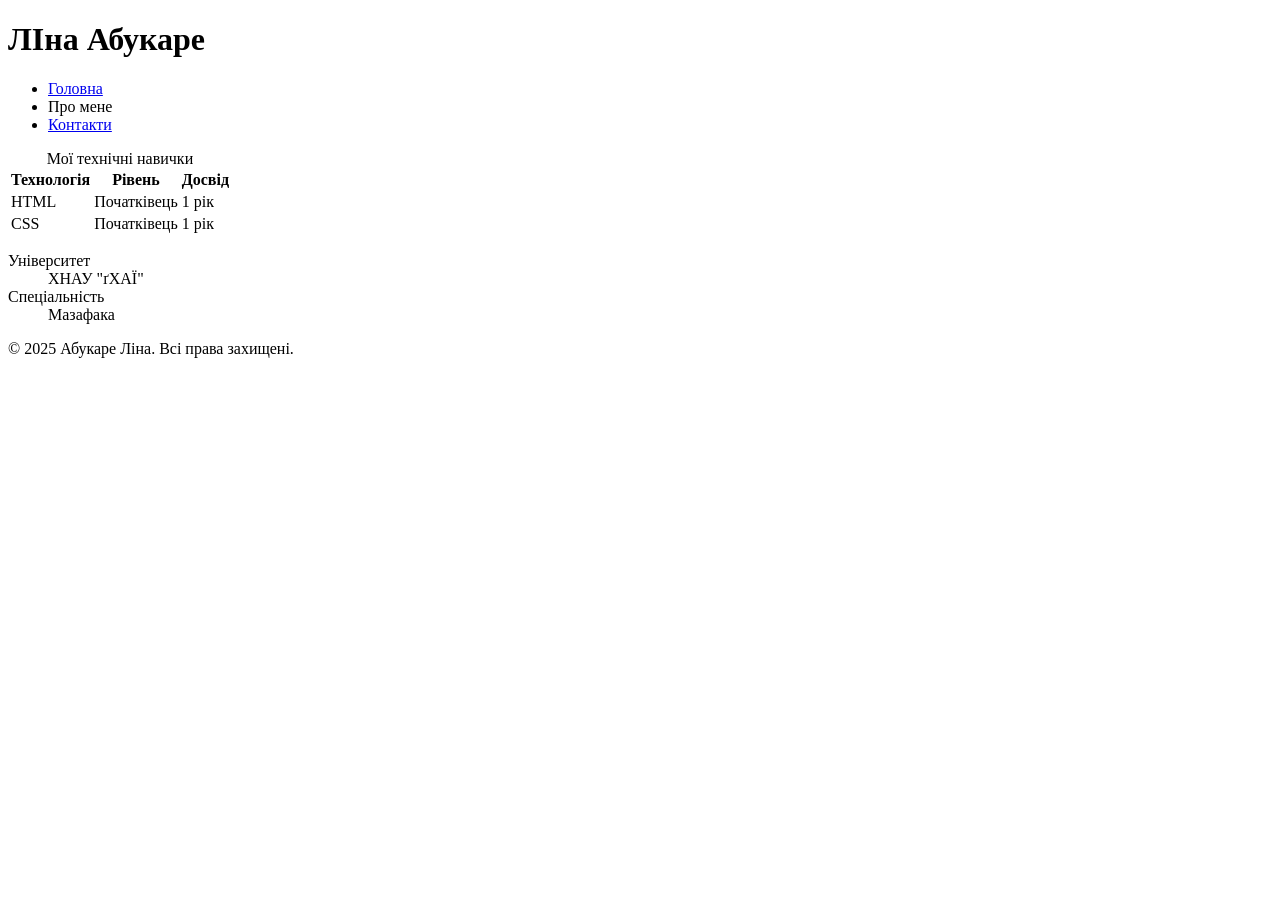
==== about.html @ da82b012 "feat: update about.html" ====
<!DOCTYPE html>
<html lang="uk">
<head>
  <meta charset="UTF-8">
  <meta name="viewport" content="width=device-width, initial-scale=1.0">
  <meta name="description" content="Моє портфоліо">
  <meta name="author" content="Ліна Абукаре">
  <title>Про мене — Портфоліо</title>
</head>
<body>

  <header>
    <h1>ЛІна Абукаре</h1>
    <nav>
      <ul>
        <li><a href="index.html">Головна</a></li>
        <li>Про мене</li>
        <li><a href="contacts.html">Контакти</a></li>
      </ul>
    </nav>
  </header>

  <main>
    <section>
      <table>
  <caption>Мої технічні навички</caption>
  <thead>
    <tr>
      <th>Технологія</th>
      <th>Рівень</th>
      <th>Досвід</th>
    </tr>
  </thead>
  <tbody>
    <tr>
      <td>HTML</td>
      <td>Початківець</td>
      <td>1 рік</td>
    </tr>
    <tr>
      <td>CSS</td>
      <td>Початківець</td>
      <td>1 рік</td>
    </tr>
  </tbody>
</table>
<dl>
  <dt>Університет</dt>
  <dd>ХНАУ "ґХАЇ"</dd>
  <dt>Спеціальність</dt>
  <dd>Мазафака</dd>
</dl>
  </main>

  <footer>
    <p>&copy; 2025 Абукаре Ліна. Всі права захищені.</p>
  </footer>

</body>
</html>
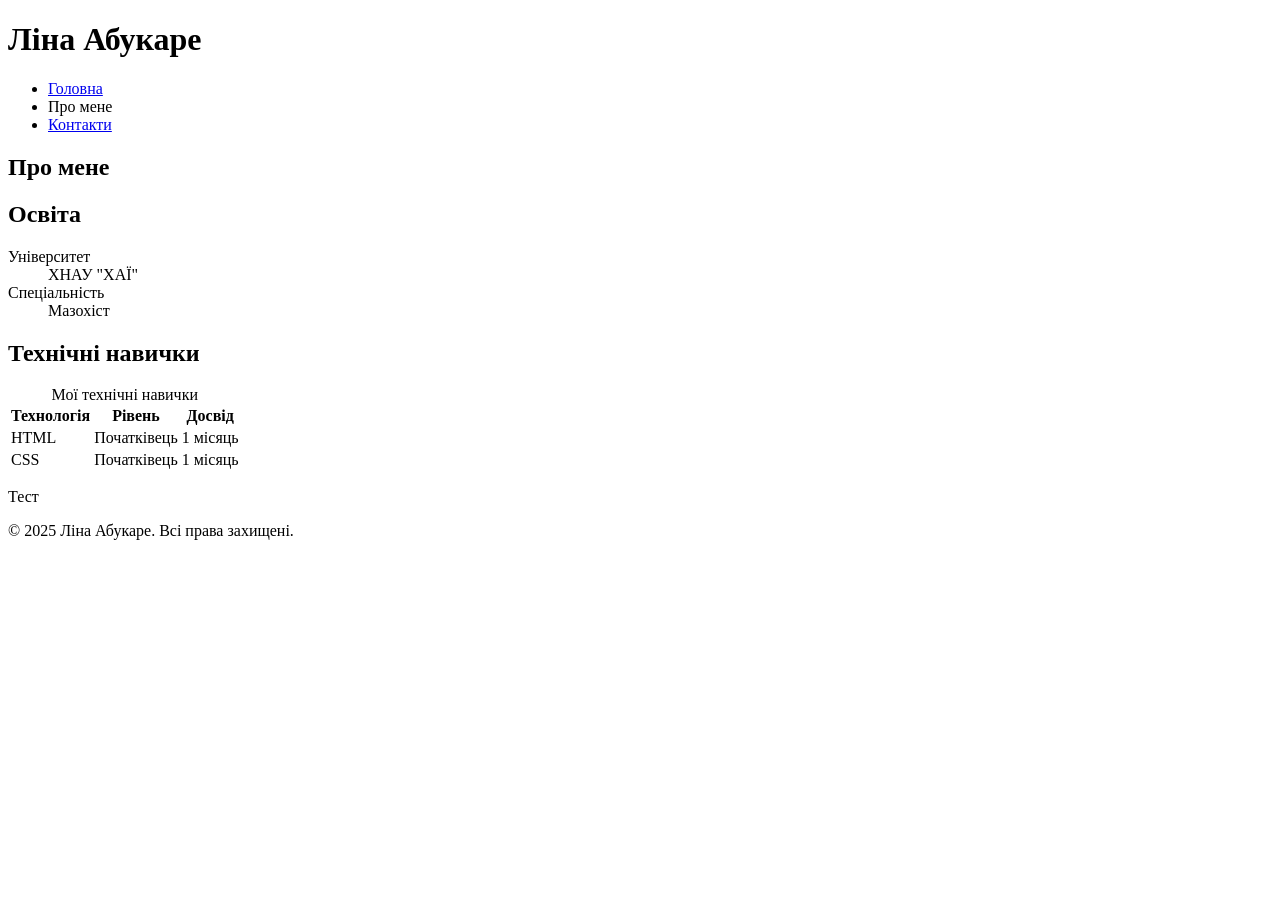
==== commit f2a24525: "fix: correct heading hierarchy on about page" ====
--- a/about.html
+++ b/about.html
@@ -3,14 +3,13 @@
 <head>
   <meta charset="UTF-8">
   <meta name="viewport" content="width=device-width, initial-scale=1.0">
-  <meta name="description" content="Моє портфоліо">
+  <meta name="description" content="Про мене — моє портфоліо">  
   <meta name="author" content="Ліна Абукаре">
   <title>Про мене — Портфоліо</title>
 </head>
 <body>
-
   <header>
-    <h1>ЛІна Абукаре</h1>
+    <h1>Ліна Абукаре</h1>  
     <nav>
       <ul>
         <li><a href="index.html">Головна</a></li>
@@ -22,39 +21,50 @@
 
   <main>
     <section>
+      <h1>Про мене</h1>  
+
+      <h2>Освіта</h2>
+      <dl>
+        <dt>Університет</dt>
+        <dd>ХНАУ "ХАЇ"</dd>  
+        <dt>Спеціальність</dt>
+        <dd>Мазохіст</dd>  
+      </dl>
+
+      <h2>Технічні навички</h2>
       <table>
-  <caption>Мої технічні навички</caption>
-  <thead>
-    <tr>
-      <th>Технологія</th>
-      <th>Рівень</th>
-      <th>Досвід</th>
-    </tr>
-  </thead>
-  <tbody>
-    <tr>
-      <td>HTML</td>
-      <td>Початківець</td>
-      <td>1 рік</td>
-    </tr>
-    <tr>
-      <td>CSS</td>
-      <td>Початківець</td>
-      <td>1 рік</td>
-    </tr>
-  </tbody>
-</table>
-<dl>
-  <dt>Університет</dt>
-  <dd>ХНАУ "ґХАЇ"</dd>
-  <dt>Спеціальність</dt>
-  <dd>Мазафака</dd>
-</dl>
-  </main>
+        <caption>Мої технічні навички</caption>
+        <thead>
+          <tr>
+            <th>Технологія</th>
+            <th>Рівень</th>
+            <th>Досвід</th>
+          </tr>
+        </thead>
+        <tbody>
+          <tr>
+            <td>HTML</td>
+            <td>Початківець</td>
+            <td>1 місяць</td>  
+          </tr>
+          <tr>
+            <td>CSS</td>
+            <td>Початківець</td>
+            <td>1 місяць</td>
+          </tr>
+        </tbody>
+      </table>
+    </section>
+
+   
+    <aside>
+      <p>Тест</p>
+    </aside>
+
+  </main>  
 
   <footer>
-    <p>&copy; 2025 Абукаре Ліна. Всі права захищені.</p>
+    <p>&copy; 2025 Ліна Абукаре. Всі права захищені.</p>
   </footer>
-
 </body>
 </html>
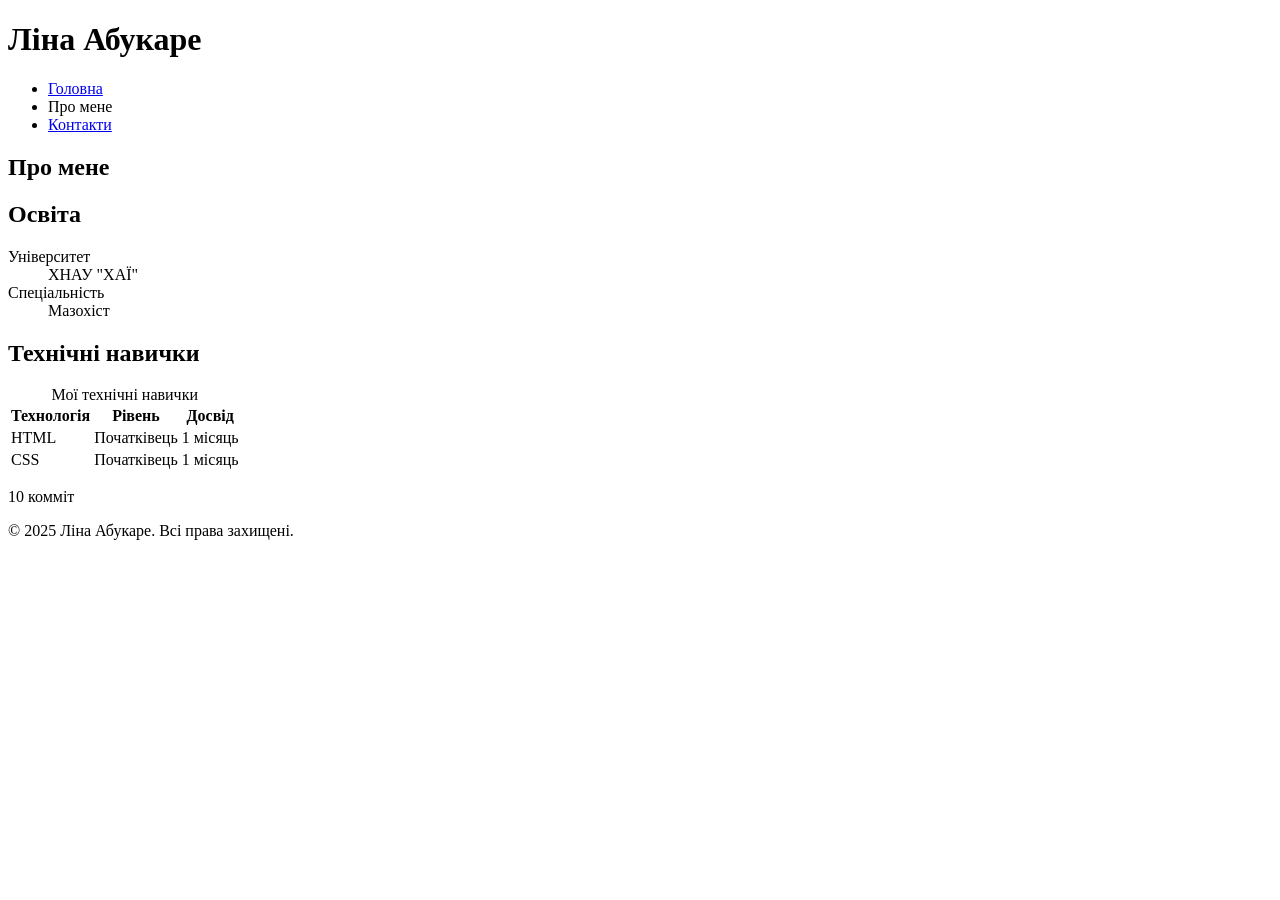
==== commit c5240d5e: "refactor: improve semantic structure across all pages" ====
--- a/about.html
+++ b/about.html
@@ -58,7 +58,7 @@
 
    
     <aside>
-      <p>Тест</p>
+      <p>10 комміт</p>
     </aside>
 
   </main>  
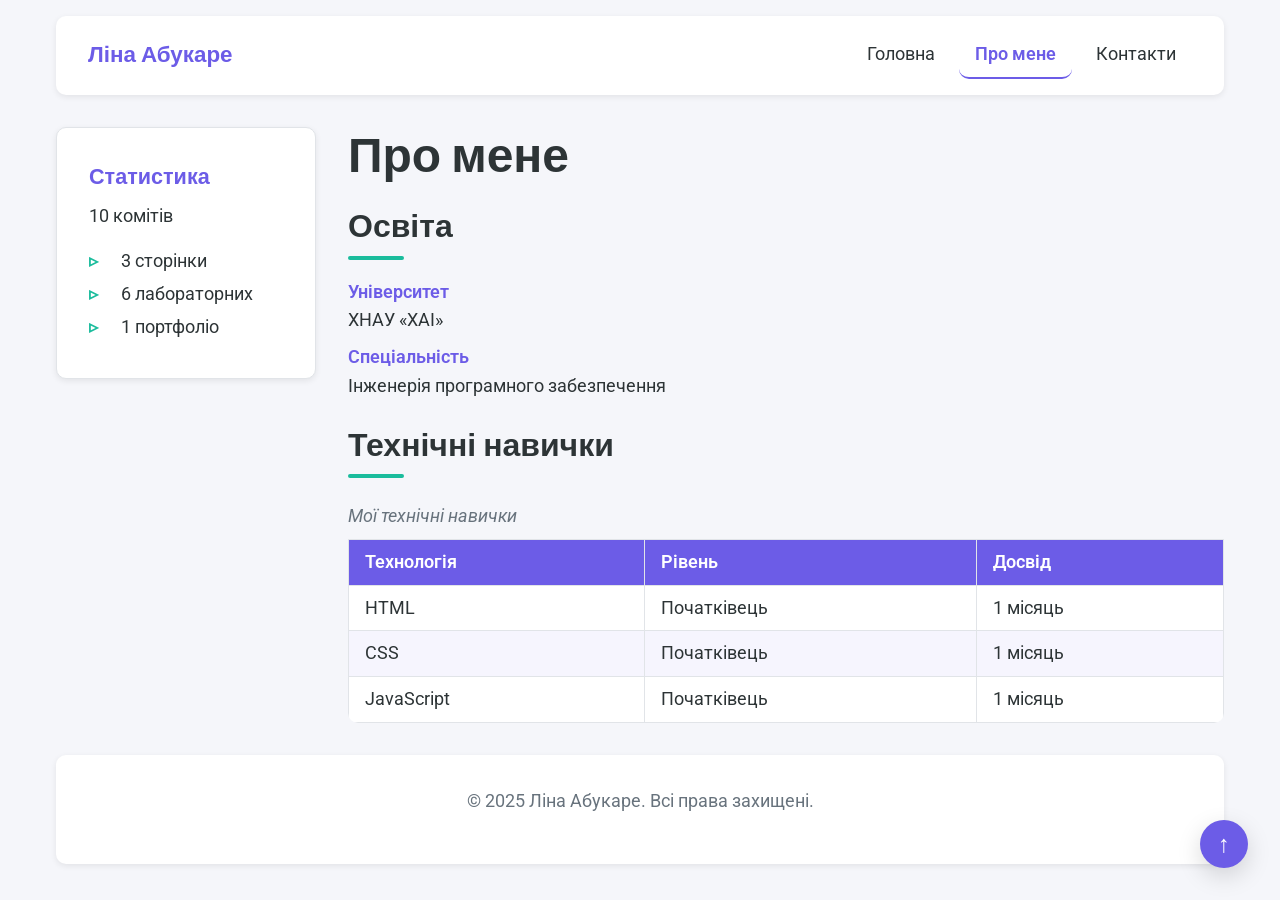
==== commit 5bf69716: "feat: add CSS styles and responsive layout (Labs 2-3)" ====
--- a/about.html
+++ b/about.html
@@ -3,68 +3,98 @@
 <head>
   <meta charset="UTF-8">
   <meta name="viewport" content="width=device-width, initial-scale=1.0">
-  <meta name="description" content="Про мене — моє портфоліо">  
+  <meta name="description" content="Про мене — моє портфоліо">
   <meta name="author" content="Ліна Абукаре">
   <title>Про мене — Портфоліо</title>
+  <link rel="preconnect" href="https://fonts.googleapis.com">
+  <link rel="preconnect" href="https://fonts.gstatic.com" crossorigin>
+  <link href="https://fonts.googleapis.com/css2?family=Poppins:wght@400;500;600;700&family=Roboto:wght@300;400;500&display=swap" rel="stylesheet">
+  <link rel="stylesheet" href="styles.css">
 </head>
 <body>
-  <header>
-    <h1>Ліна Абукаре</h1>  
-    <nav>
-      <ul>
-        <li><a href="index.html">Головна</a></li>
-        <li>Про мене</li>
-        <li><a href="contacts.html">Контакти</a></li>
-      </ul>
-    </nav>
-  </header>
+  <div class="page" id="top">
 
-  <main>
-    <section>
-      <h1>Про мене</h1>  
+    <header class="header">
+      <a href="index.html" class="logo">Ліна Абукаре</a>
+      <nav class="nav">
+        <input type="checkbox" id="menu-toggle" class="menu-toggle">
+        <label for="menu-toggle" class="hamburger" aria-label="Відкрити меню">
+          <span></span>
+          <span></span>
+          <span></span>
+        </label>
+        <ul class="nav-list">
+          <li><a href="index.html" class="nav-link">Головна</a></li>
+          <li><a href="about.html" class="nav-link active">Про мене</a></li>
+          <li><a href="contacts.html" class="nav-link">Контакти</a></li>
+        </ul>
+      </nav>
+    </header>
 
-      <h2>Освіта</h2>
-      <dl>
-        <dt>Університет</dt>
-        <dd>ХНАУ "ХАЇ"</dd>  
-        <dt>Спеціальність</dt>
-        <dd>Мазохіст</dd>  
-      </dl>
-
-      <h2>Технічні навички</h2>
-      <table>
-        <caption>Мої технічні навички</caption>
-        <thead>
-          <tr>
-            <th>Технологія</th>
-            <th>Рівень</th>
-            <th>Досвід</th>
-          </tr>
-        </thead>
-        <tbody>
-          <tr>
-            <td>HTML</td>
-            <td>Початківець</td>
-            <td>1 місяць</td>  
-          </tr>
-          <tr>
-            <td>CSS</td>
-            <td>Початківець</td>
-            <td>1 місяць</td>
-          </tr>
-        </tbody>
-      </table>
-    </section>
-
-   
-    <aside>
-      <p>10 комміт</p>
+    <aside class="sidebar">
+      <div class="card sidebar-card">
+        <h3 class="sidebar-title">Статистика</h3>
+        <p>10 комітів</p>
+        <ul class="sidebar-list">
+          <li>3 сторінки</li>
+          <li>6 лабораторних</li>
+          <li>1 портфоліо</li>
+        </ul>
+      </div>
     </aside>
 
-  </main>  
+    <main class="content">
+      <section class="section">
+        <h1 class="page-title">Про мене</h1>
 
-  <footer>
-    <p>&copy; 2025 Ліна Абукаре. Всі права захищені.</p>
-  </footer>
+        <h2 class="section-title">Освіта</h2>
+        <dl class="info-list">
+          <dt>Університет</dt>
+          <dd>ХНАУ «ХАІ»</dd>
+          <dt>Спеціальність</dt>
+          <dd>Інженерія програмного забезпечення</dd>
+        </dl>
+      </section>
+
+      <section class="section">
+        <h2 class="section-title">Технічні навички</h2>
+        <div class="table-wrapper">
+          <table class="skills-table">
+            <caption>Мої технічні навички</caption>
+            <thead>
+              <tr>
+                <th>Технологія</th>
+                <th>Рівень</th>
+                <th>Досвід</th>
+              </tr>
+            </thead>
+            <tbody>
+              <tr>
+                <td>HTML</td>
+                <td>Початківець</td>
+                <td>1 місяць</td>
+              </tr>
+              <tr>
+                <td>CSS</td>
+                <td>Початківець</td>
+                <td>1 місяць</td>
+              </tr>
+              <tr>
+                <td>JavaScript</td>
+                <td>Початківець</td>
+                <td>1 місяць</td>
+              </tr>
+            </tbody>
+          </table>
+        </div>
+      </section>
+    </main>
+
+    <footer class="footer">
+      <p>&copy; 2025 Ліна Абукаре. Всі права захищені.</p>
+      <a href="#top" class="back-to-top" aria-label="Нагору">↑</a>
+    </footer>
+
+  </div>
 </body>
-</html>+</html>
--- a/styles.css
+++ b/styles.css
@@ -0,0 +1,639 @@
+/* =====================================================================
+   CSS Custom Properties (змінні теми) — Лаба 3
+   ===================================================================== */
+:root {
+  /* Кольори (демонстрація трьох форматів: HEX, RGB, HSL) */
+  --color-primary: #6c5ce7;            /* HEX */
+  --color-primary-dark: rgb(88, 74, 209); /* RGB */
+  --color-secondary: hsl(168, 76%, 42%); /* HSL */
+  --color-accent: #fd79a8;
+  --color-bg: #f5f6fa;
+  --color-surface: #ffffff;
+  --color-text: #2d3436;
+  --color-text-muted: hsl(210, 9%, 45%);
+  --color-border: #e1e4e8;
+
+  /* Шрифти з fallback-стеком */
+  --font-main: 'Roboto', Arial, Helvetica, sans-serif;
+  --font-heading: 'Poppins', 'Segoe UI', Tahoma, sans-serif;
+
+  /* Відступи */
+  --spacing-xs: 0.25rem;
+  --spacing-sm: 0.5rem;
+  --spacing-md: 1rem;
+  --spacing-lg: 2rem;
+  --spacing-xl: 3rem;
+
+  /* Інше */
+  --border-radius: 10px;
+  --transition-speed: 0.3s;
+  --shadow-sm: 0 2px 6px rgba(0, 0, 0, 0.08);
+  --shadow-md: 0 8px 24px rgba(0, 0, 0, 0.15);
+  --max-width: 1200px;
+}
+
+/* =====================================================================
+   Загальні стилі / скидання
+   ===================================================================== */
+*,
+*::before,
+*::after {
+  box-sizing: border-box;
+}
+
+body {
+  margin: 0;
+  padding: 0;
+  font-family: var(--font-main);
+  font-size: clamp(0.95rem, 1.5vw, 1.125rem);
+  line-height: 1.6;
+  color: var(--color-text);
+  background-color: var(--color-bg);
+}
+
+/* Адаптивні зображення — Лаба 3 */
+img {
+  max-width: 100%;
+  height: auto;
+  display: block;
+}
+
+/* Гнучка типографіка через clamp() — Лаба 3 */
+h1,
+.page-title {
+  font-family: var(--font-heading);
+  font-size: clamp(1.75rem, 4vw, 3rem);
+  line-height: 1.2;
+  margin: 0 0 var(--spacing-md);
+}
+
+h2,
+.section-title {
+  font-family: var(--font-heading);
+  font-size: clamp(1.25rem, 3vw, 2rem);
+  margin: 0 0 var(--spacing-md);
+}
+
+h3 {
+  font-family: var(--font-heading);
+  font-size: clamp(1.05rem, 2vw, 1.35rem);
+  margin: 0 0 var(--spacing-sm);
+}
+
+p {
+  margin: 0 0 var(--spacing-md);
+}
+
+/* Декоративна лінія під заголовком секції — псевдоелемент (Лаба 2) */
+.section-title::after {
+  content: "";
+  display: block;
+  width: 56px;
+  height: 4px;
+  margin-top: var(--spacing-xs);
+  background-color: var(--color-secondary);
+  border-radius: 2px;
+}
+
+/* Анімація появи елементів — Лаба 3 */
+@keyframes fadeIn {
+  from { opacity: 0; transform: translateY(20px); }
+  to   { opacity: 1; transform: translateY(0); }
+}
+
+.section,
+.hero {
+  animation: fadeIn 0.6s ease both;
+}
+
+/* =====================================================================
+   Макет сторінки на CSS Grid (Mobile First) — Лаба 3
+   ===================================================================== */
+.page {
+  display: grid;
+  grid-template-areas:
+    "header"
+    "content"
+    "sidebar"
+    "footer";
+  grid-template-columns: 1fr;
+  gap: var(--spacing-lg);
+  max-width: var(--max-width);
+  margin: 0 auto;
+  padding: var(--spacing-md);
+}
+
+.header  { grid-area: header; }
+.sidebar { grid-area: sidebar; }
+.content { grid-area: content; }
+.footer  { grid-area: footer; }
+
+/* =====================================================================
+   Хедер та навігація (Flexbox + гамбургер) — Лаби 2, 3
+   ===================================================================== */
+.header {
+  position: sticky;
+  top: 0;
+  z-index: 100;
+  display: flex;
+  flex-wrap: wrap;
+  align-items: center;
+  justify-content: space-between;
+  gap: var(--spacing-md);
+  padding: var(--spacing-md) var(--spacing-lg);
+  background-color: var(--color-surface);
+  border-radius: var(--border-radius);
+  box-shadow: var(--shadow-sm);
+}
+
+.logo {
+  font-family: var(--font-heading);
+  font-size: 1.4rem;
+  font-weight: 700;
+  color: var(--color-primary);
+  text-decoration: none;
+}
+
+.nav {
+  display: flex;
+  align-items: center;
+}
+
+/* Прихований чекбокс, що керує гамбургер-меню (CSS-only) */
+.menu-toggle {
+  display: none;
+}
+
+.hamburger {
+  display: flex;
+  flex-direction: column;
+  gap: 5px;
+  cursor: pointer;
+  padding: var(--spacing-xs);
+}
+
+.hamburger span {
+  width: 28px;
+  height: 3px;
+  border-radius: 2px;
+  background-color: var(--color-text);
+  transition: all var(--transition-speed) ease;
+}
+
+/* Прибрати маркери списку, горизонтальне меню */
+.nav-list {
+  display: none;
+  list-style: none;
+  margin: 0;
+  padding: 0;
+  width: 100%;
+  flex-direction: column;
+  gap: var(--spacing-sm);
+}
+
+/* Розгортання меню при кліку на гамбургер (мобільні) */
+.menu-toggle:checked ~ .nav-list {
+  display: flex;
+}
+
+/* Стилізація посилань навігації + transition (Лаба 3) */
+.nav-link {
+  display: block;
+  padding: var(--spacing-sm) var(--spacing-md);
+  color: var(--color-text);
+  text-decoration: none;
+  border-radius: var(--border-radius);
+  border-bottom: 2px solid transparent;
+  transition: color var(--transition-speed) ease,
+              background-color var(--transition-speed) ease,
+              border-color var(--transition-speed) ease;
+}
+
+.nav-link:hover {
+  color: var(--color-primary);
+  background-color: rgba(108, 92, 231, 0.08);
+}
+
+.nav-link:active {
+  background-color: rgba(108, 92, 231, 0.18);
+}
+
+.nav-link:focus-visible {
+  outline: 3px solid var(--color-accent);
+  outline-offset: 2px;
+}
+
+.nav-link.active {
+  color: var(--color-primary);
+  border-bottom-color: var(--color-primary);
+  font-weight: 600;
+}
+
+/* =====================================================================
+   Бічна панель (sidebar)
+   ===================================================================== */
+.card {
+  background-color: var(--color-surface);
+  border: 1px solid var(--color-border);
+  border-radius: var(--border-radius);
+  padding: var(--spacing-lg);
+  box-shadow: var(--shadow-sm);
+}
+
+.sidebar-title {
+  color: var(--color-primary);
+}
+
+.sidebar-list {
+  margin: var(--spacing-sm) 0 0;
+  padding-left: 0;
+  list-style: none;
+}
+
+/* Псевдоелемент: маркер перед пунктом списку (Лаба 2) */
+.sidebar-list li {
+  position: relative;
+  padding-left: var(--spacing-lg);
+  margin-bottom: var(--spacing-xs);
+}
+
+.sidebar-list li::before {
+  content: "▹";
+  position: absolute;
+  left: 0;
+  color: var(--color-secondary);
+  font-weight: 700;
+}
+
+/* =====================================================================
+   Головна секція / контент
+   ===================================================================== */
+.hero {
+  background-color: var(--color-surface);
+  border-radius: var(--border-radius);
+  padding: var(--spacing-xl);
+  box-shadow: var(--shadow-sm);
+  border-left: 6px solid var(--color-primary);
+}
+
+.hero-greeting {
+  font-size: 1.25rem;
+}
+
+/* Цитата з декоративними лапками — псевдоелементи (Лаба 2) */
+.quote {
+  position: relative;
+  margin: var(--spacing-lg) 0;
+  padding: var(--spacing-md) var(--spacing-lg);
+  background-color: rgba(0, 206, 168, 0.08);
+  border-radius: var(--border-radius);
+  font-style: italic;
+  color: var(--color-text-muted);
+}
+
+.quote::before {
+  content: "«";
+  font-size: 2rem;
+  color: var(--color-secondary);
+  margin-right: var(--spacing-xs);
+}
+
+.quote::after {
+  content: "»";
+  font-size: 2rem;
+  color: var(--color-secondary);
+}
+
+.quote cite {
+  display: block;
+  margin-top: var(--spacing-xs);
+  font-size: 0.85rem;
+  font-style: normal;
+  font-weight: 600;
+}
+
+.goals-list {
+  padding-left: var(--spacing-lg);
+}
+
+.goals-list li {
+  margin-bottom: var(--spacing-xs);
+}
+
+/* Сітка карток (auto-fit + minmax) — Лаба 3 */
+.media-grid {
+  display: grid;
+  grid-template-columns: repeat(auto-fit, minmax(240px, 1fr));
+  gap: var(--spacing-lg);
+}
+
+/* Картка з ефектом підняття + relative/absolute бейдж (Лаби 2, 3) */
+.media-card {
+  position: relative;
+  margin: 0;
+  padding: var(--spacing-md);
+  background-color: var(--color-surface);
+  border: 1px solid var(--color-border);
+  border-radius: var(--border-radius);
+  overflow: hidden;
+  transition: transform var(--transition-speed) ease,
+              box-shadow var(--transition-speed) ease;
+}
+
+.media-card:hover {
+  transform: translateY(-6px);
+  box-shadow: var(--shadow-md);
+}
+
+.media-card figcaption {
+  margin-top: var(--spacing-sm);
+  text-align: center;
+  color: var(--color-text-muted);
+}
+
+/* Декоративний бейдж, позиціонований відносно картки (relative + absolute) */
+.media-card::after {
+  content: "★";
+  position: absolute;
+  top: var(--spacing-sm);
+  right: var(--spacing-sm);
+  z-index: 2;
+  width: 28px;
+  height: 28px;
+  display: flex;
+  align-items: center;
+  justify-content: center;
+  background-color: var(--color-accent);
+  color: #fff;
+  border-radius: 50%;
+  font-size: 0.8rem;
+}
+
+.profile-img {
+  width: 100%;
+  border-radius: var(--border-radius);
+}
+
+.audio-player {
+  width: 100%;
+}
+
+/* Список означень (Про мене) */
+.info-list dt {
+  font-weight: 600;
+  color: var(--color-primary);
+}
+
+.info-list dd {
+  margin: 0 0 var(--spacing-sm);
+}
+
+/* =====================================================================
+   Таблиця — Лаба 2
+   ===================================================================== */
+.table-wrapper {
+  overflow-x: auto; /* горизонтальний скрол на вузьких екранах */
+}
+
+.skills-table {
+  width: 100%;
+  border-collapse: collapse;
+  background-color: var(--color-surface);
+  border-radius: var(--border-radius);
+  overflow: hidden;
+}
+
+.skills-table caption {
+  caption-side: top;
+  text-align: left;
+  padding: var(--spacing-sm) 0;
+  color: var(--color-text-muted);
+  font-style: italic;
+}
+
+.skills-table th,
+.skills-table td {
+  padding: var(--spacing-sm) var(--spacing-md);
+  border: 1px solid var(--color-border);
+  text-align: left;
+}
+
+/* Заголовок таблиці — інший фон та жирний шрифт */
+.skills-table th {
+  background-color: var(--color-primary);
+  color: #fff;
+  font-weight: 600;
+}
+
+/* Зебра — чергування фону рядків */
+.skills-table tbody tr:nth-child(even) {
+  background-color: rgba(108, 92, 231, 0.06);
+}
+
+/* Підсвічування рядка при наведенні */
+.skills-table tbody tr:hover {
+  background-color: rgba(0, 206, 168, 0.12);
+}
+
+/* =====================================================================
+   Форма — Лаба 2
+   ===================================================================== */
+.contact-form {
+  max-width: 560px;
+}
+
+.form-group {
+  margin: 0 0 var(--spacing-lg);
+  padding: var(--spacing-lg);
+  border: 1px solid var(--color-border);
+  border-radius: var(--border-radius);
+  background-color: var(--color-surface);
+}
+
+.form-group legend {
+  padding: 0 var(--spacing-sm);
+  font-family: var(--font-heading);
+  font-weight: 600;
+  color: var(--color-primary);
+}
+
+.contact-form label {
+  display: block;
+  margin: var(--spacing-md) 0 var(--spacing-xs);
+  font-weight: 500;
+}
+
+.field-label {
+  margin: var(--spacing-md) 0 var(--spacing-xs);
+  font-weight: 500;
+}
+
+/* Селектор атрибута — текстові поля (Лаба 2) */
+input[type="text"],
+input[type="email"],
+select,
+textarea {
+  width: 100%;
+  padding: var(--spacing-sm) var(--spacing-md);
+  font-family: inherit;
+  font-size: 1rem;
+  color: var(--color-text);
+  border: 1px solid var(--color-border);
+  border-radius: var(--border-radius);
+  background-color: #fff;
+  transition: border-color var(--transition-speed) ease,
+              box-shadow var(--transition-speed) ease;
+}
+
+textarea {
+  resize: vertical;
+}
+
+/* Стан фокусу полів */
+input[type="text"]:focus,
+input[type="email"]:focus,
+select:focus,
+textarea:focus {
+  outline: none;
+  border-color: var(--color-primary);
+  box-shadow: 0 0 0 3px rgba(108, 92, 231, 0.25);
+}
+
+/* Радіо / чекбокси */
+.choice {
+  display: flex;
+  align-items: center;
+  gap: var(--spacing-sm);
+  font-weight: 400;
+  cursor: pointer;
+}
+
+.choice input {
+  accent-color: var(--color-primary);
+  width: auto;
+}
+
+.consent {
+  margin: var(--spacing-md) 0 var(--spacing-lg);
+}
+
+/* Кнопка з transition (Лаба 3) */
+.btn {
+  display: inline-block;
+  padding: var(--spacing-sm) var(--spacing-xl);
+  font-family: var(--font-heading);
+  font-size: 1rem;
+  font-weight: 600;
+  color: #fff;
+  background-color: var(--color-primary);
+  border: none;
+  border-radius: var(--border-radius);
+  cursor: pointer;
+  transition: background-color var(--transition-speed) ease,
+              box-shadow var(--transition-speed) ease,
+              transform var(--transition-speed) ease;
+}
+
+.btn:hover {
+  background-color: var(--color-primary-dark);
+  box-shadow: var(--shadow-md);
+}
+
+.btn:active {
+  transform: translateY(1px);
+}
+
+.btn:focus-visible {
+  outline: 3px solid var(--color-accent);
+  outline-offset: 2px;
+}
+
+/* =====================================================================
+   Текстові посилання (LVHA + focus) — Лаба 2
+   ===================================================================== */
+.text-link:link    { color: var(--color-primary); }
+.text-link:visited { color: var(--color-primary-dark); }
+.text-link:hover   { color: var(--color-secondary); text-decoration: underline; }
+.text-link:active  { color: var(--color-accent); }
+.text-link:focus-visible {
+  outline: 2px solid var(--color-accent);
+  outline-offset: 2px;
+}
+
+/* =====================================================================
+   Футер та кнопка «Нагору» (fixed) — Лаба 2
+   ===================================================================== */
+.footer {
+  padding: var(--spacing-lg);
+  text-align: center;
+  color: var(--color-text-muted);
+  background-color: var(--color-surface);
+  border-radius: var(--border-radius);
+  box-shadow: var(--shadow-sm);
+}
+
+/* Кнопка «Нагору», зафіксована у правому нижньому куті */
+.back-to-top {
+  position: fixed;
+  bottom: var(--spacing-lg);
+  right: var(--spacing-lg);
+  z-index: 200;
+  width: 48px;
+  height: 48px;
+  display: flex;
+  align-items: center;
+  justify-content: center;
+  font-size: 1.5rem;
+  color: #fff;
+  text-decoration: none;
+  background-color: var(--color-primary);
+  border-radius: 50%;
+  box-shadow: var(--shadow-md);
+  transition: background-color var(--transition-speed) ease,
+              transform var(--transition-speed) ease;
+}
+
+.back-to-top:hover {
+  background-color: var(--color-secondary);
+  transform: translateY(-4px);
+}
+
+.back-to-top:focus-visible {
+  outline: 3px solid var(--color-accent);
+  outline-offset: 2px;
+}
+
+/* =====================================================================
+   Медіа-запити (Mobile First) — Лаба 3
+   ===================================================================== */
+
+/* Планшет: 768px і більше — горизонтальне меню, ховаємо гамбургер */
+@media (min-width: 768px) {
+  .hamburger {
+    display: none;
+  }
+
+  .nav-list {
+    display: flex;
+    flex-direction: row;
+    width: auto;
+    gap: var(--spacing-sm);
+    align-items: center;
+  }
+}
+
+/* Десктоп: 1024px і більше — двоколонковий grid із бічною панеллю */
+@media (min-width: 1024px) {
+  .page {
+    grid-template-areas:
+      "header header"
+      "sidebar content"
+      "footer footer";
+    grid-template-columns: 260px 1fr;
+  }
+
+  .sidebar .card {
+    position: sticky;
+    top: 100px;
+  }
+}
